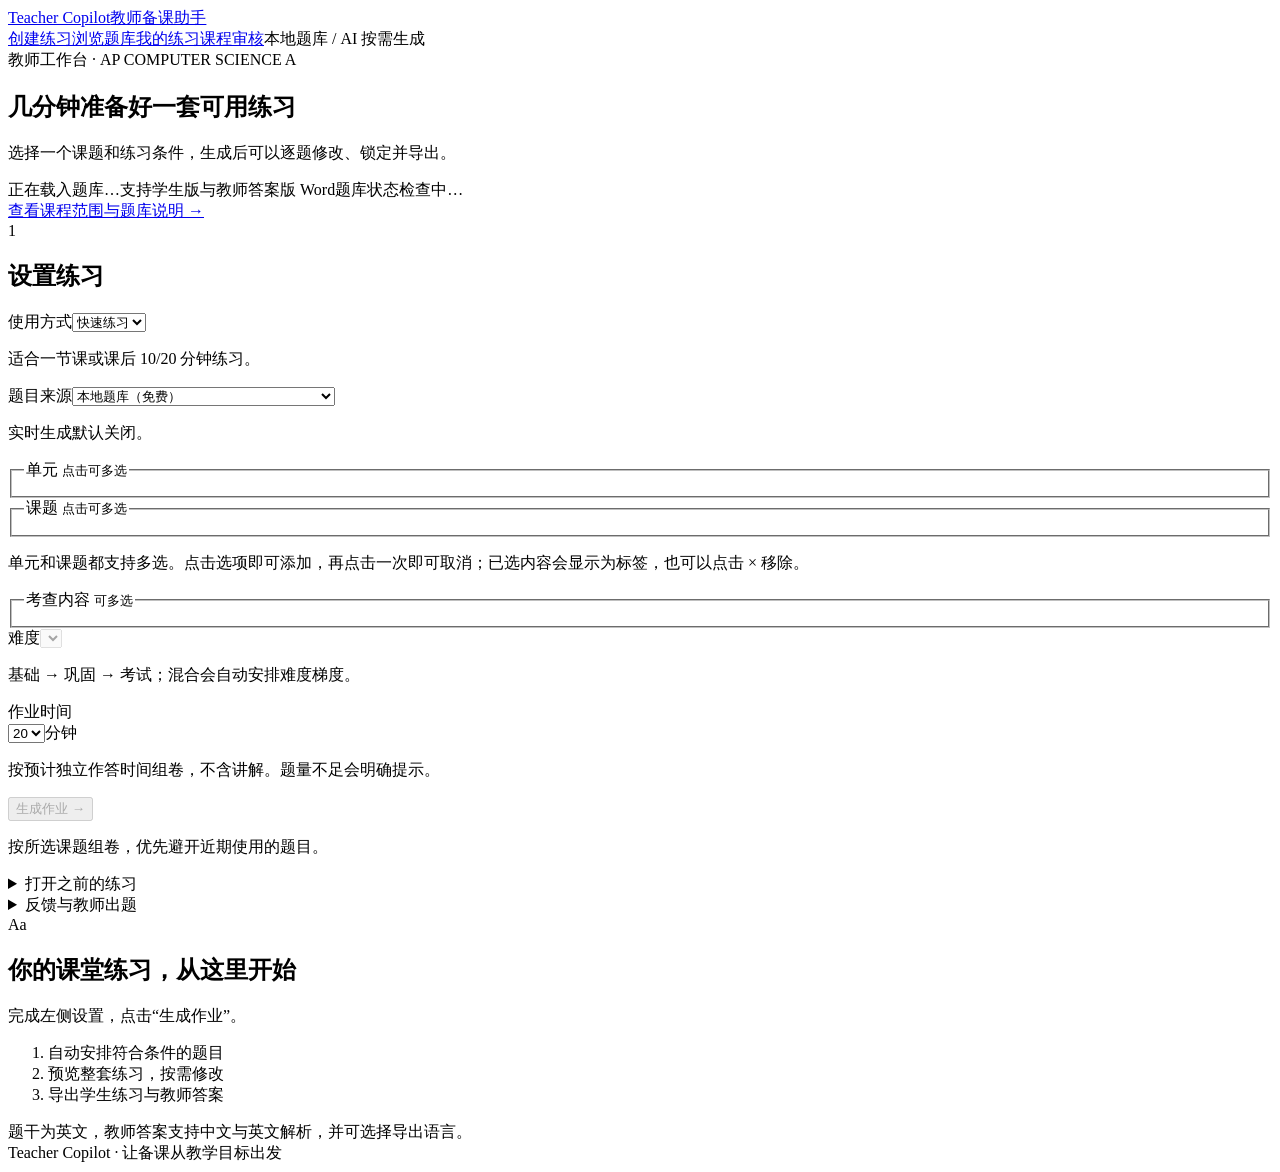
==== teacher_copilot/review_static/index.html @ ae3f3c7f "Remove unverified short-answer exercises and expose only MCQ and FRQ" ====
<!doctype html>
<html lang="zh-CN"><head><meta charset="utf-8"><meta name="viewport" content="width=device-width,initial-scale=1"><title>Teacher Copilot · 生成课堂练习</title><link rel="stylesheet" href="/style.css"><script src="/app.js" defer></script></head>
<body><header><a class="brand" href="/">Teacher Copilot<span>教师备课助手</span></a><nav><a class="nav-link active" aria-current="page" href="/">创建练习</a><a class="nav-link" href="/bank">浏览题库</a><a class="nav-link" href="/library">我的练习</a><a class="nav-link" href="/curriculum">课程审核</a><span class="local">本地题库 / AI 按需生成</span></nav></header>
<main><section class="intro"><div class="eyebrow">教师工作台 · AP COMPUTER SCIENCE A</div><h1>几分钟准备好一套可用练习</h1><p>选择一个课题和练习条件，生成后可以逐题修改、锁定并导出。</p><div class="intro-stats"><span id="catalog-stats">正在载入题库…</span><span>支持学生版与教师答案版 Word</span><span id="ai-model-stat">题库状态检查中…</span></div><a href="/curriculum">查看课程范围与题库说明 →</a></section>
<div class="workspace"><aside><form id="setup"><div class="section-title"><span class="step">1</span><h2>设置练习</h2></div><label>使用方式<select id="mode"><option value="homework">快速练习</option><option value="exam">正式试卷</option></select></label><p id="mode-help" class="hint">适合一节课或课后 10/20 分钟练习。</p><label>题目来源<select id="source"><option value="local">本地题库（免费）</option><option value="hybrid" disabled>题库优先，不足时用 AI 补题（免费模型）</option><option value="ai" disabled>AI 实时生成（需启用，有费用）</option></select></label><p id="ai-status" class="hint">实时生成默认关闭。</p><fieldset class="choice-group"><legend>单元 <small>点击可多选</small></legend><select id="unit" class="native-multi" multiple size="4" disabled hidden></select><div id="unit-options" class="choice-options" aria-label="单元选项"></div><div id="unit-selected" class="selected-chips" aria-label="已选单元"></div></fieldset><fieldset class="choice-group topic-group"><legend>课题 <small>点击可多选</small></legend><select id="topic" class="native-multi" multiple size="5" disabled hidden></select><div id="topic-options" class="choice-options" aria-label="课题选项"></div><div id="topic-selected" class="selected-chips" aria-label="已选课题"></div></fieldset><p class="hint selection-help">单元和课题都支持多选。点击选项即可添加，再点击一次即可取消；已选内容会显示为标签，也可以点击 × 移除。</p>
<fieldset><legend>考查内容 <small>可多选</small></legend><div id="content-options"></div></fieldset>
<label>难度<select id="difficulty" disabled></select></label><p class="hint">基础 → 巩固 → 考试；混合会自动安排难度梯度。</p>
<label id="homework-time">作业时间<div class="time"><select id="minutes"><option value="10">10</option><option value="20" selected>20</option></select><span>分钟</span></div></label>
<div id="exam-fields" hidden><label>考试时间<div class="time"><input id="exam-minutes" type="number" min="30" max="180" step="1" value="45" required><span>分钟</span></div></label><label>题目数量<input id="exam-count" type="number" min="3" max="30" step="1" value="5" required></label><label>总分<input id="exam-marks" type="number" min="10" max="100" step="1" value="20" required></label><fieldset><legend>题型</legend><label class="check"><input type="checkbox" name="question-types" value="write" checked>FRQ · 编程实现</label><label class="check"><input type="checkbox" name="question-types" value="concept" checked>MCQ · 选择题</label></fieldset></div><p id="time-help" class="hint">按预计独立作答时间组卷，不含讲解。题量不足会明确提示。</p><button class="primary wide" id="generate" type="submit" disabled>生成作业 →</button><p class="hint note" id="bank-note">按所选课题组卷，优先避开近期使用的题目。</p></form>
<details class="history"><summary>打开之前的练习</summary><select id="runs" aria-label="之前的练习"></select><button id="load" class="secondary">打开练习</button></details><details class="teacher-tools"><summary>反馈与教师出题</summary><p class="hint">告诉我们哪里需要改进，或提交一道题供审核。审核通过后会加入题库。</p><form id="feedback-form"><label>反馈类型<select name="kind"><option value="experience">使用体验</option><option value="bug">问题反馈</option><option value="question">题目反馈</option></select></label><label>评分<select name="rating"><option value="">不评分</option><option>5</option><option>4</option><option>3</option><option>2</option><option>1</option></select></label><label>反馈内容<textarea name="comment" rows="3" required placeholder="例如：哪一步不清楚？"></textarea></label><button class="secondary" type="submit">提交反馈</button></form><hr><form id="question-form"><label>题目标题<input name="title" required placeholder="例如：嵌套循环追踪"></label><label>课题<input name="topic" required placeholder="当前课题"></label><label>题干与要求<textarea name="task" rows="3" required></textarea></label><label>Java 代码（可选）<textarea name="code" rows="3"></textarea></label><label>参考答案<textarea name="answer" rows="3" required></textarea></label><label>预计用时（分钟）<input name="minutes" type="number" min="1" max="60" value="5"></label><label>联系邮箱（可选）<input name="email" type="email"></label><button class="secondary" type="submit">提交题目供审核</button></form></details></aside>
<section class="result"><div id="message" role="status" aria-live="polite"></div><div id="empty"><div class="paper-icon">Aa</div><h2>你的课堂练习，从这里开始</h2><p>完成左侧设置，点击“生成作业”。</p><ol><li>自动安排符合条件的题目</li><li>预览整套练习，按需修改</li><li>导出学生练习与教师答案</li></ol><span class="hint">题干为英文，教师答案支持中文与英文解析，并可选择导出语言。</span></div>
<div id="preview" hidden><div class="section-title"><span class="step">2</span><h2>检查与导出</h2></div><div class="paper-header"><span class="eyebrow">AP COMPUTER SCIENCE A</span><h2 id="paper-title">作业预览</h2><p id="stats"></p><div id="warnings"></div><div class="exports"><button id="regenerate" class="secondary">按相同条件重新组卷</button><button id="quality" class="secondary">检查题目质量</button><button id="toggle-answers" class="secondary">展开全部答案</button><label class="export-language">教师答案语言<select id="export-language"><option value="bilingual">中英双语</option><option value="english">仅英文解析</option><option value="chinese">仅中文解析</option></select></label><button id="student" class="primary">导出学生版</button><button id="teacher" class="secondary">导出教师版（含答案）</button></div><p class="hint">导出为 Word 文件（.docx）；教师版可选择中英双语、仅英文或仅中文解析。</p></div><div id="paper"></div></div></section></div></main><footer>Teacher Copilot · 让备课从教学目标出发</footer></body></html>
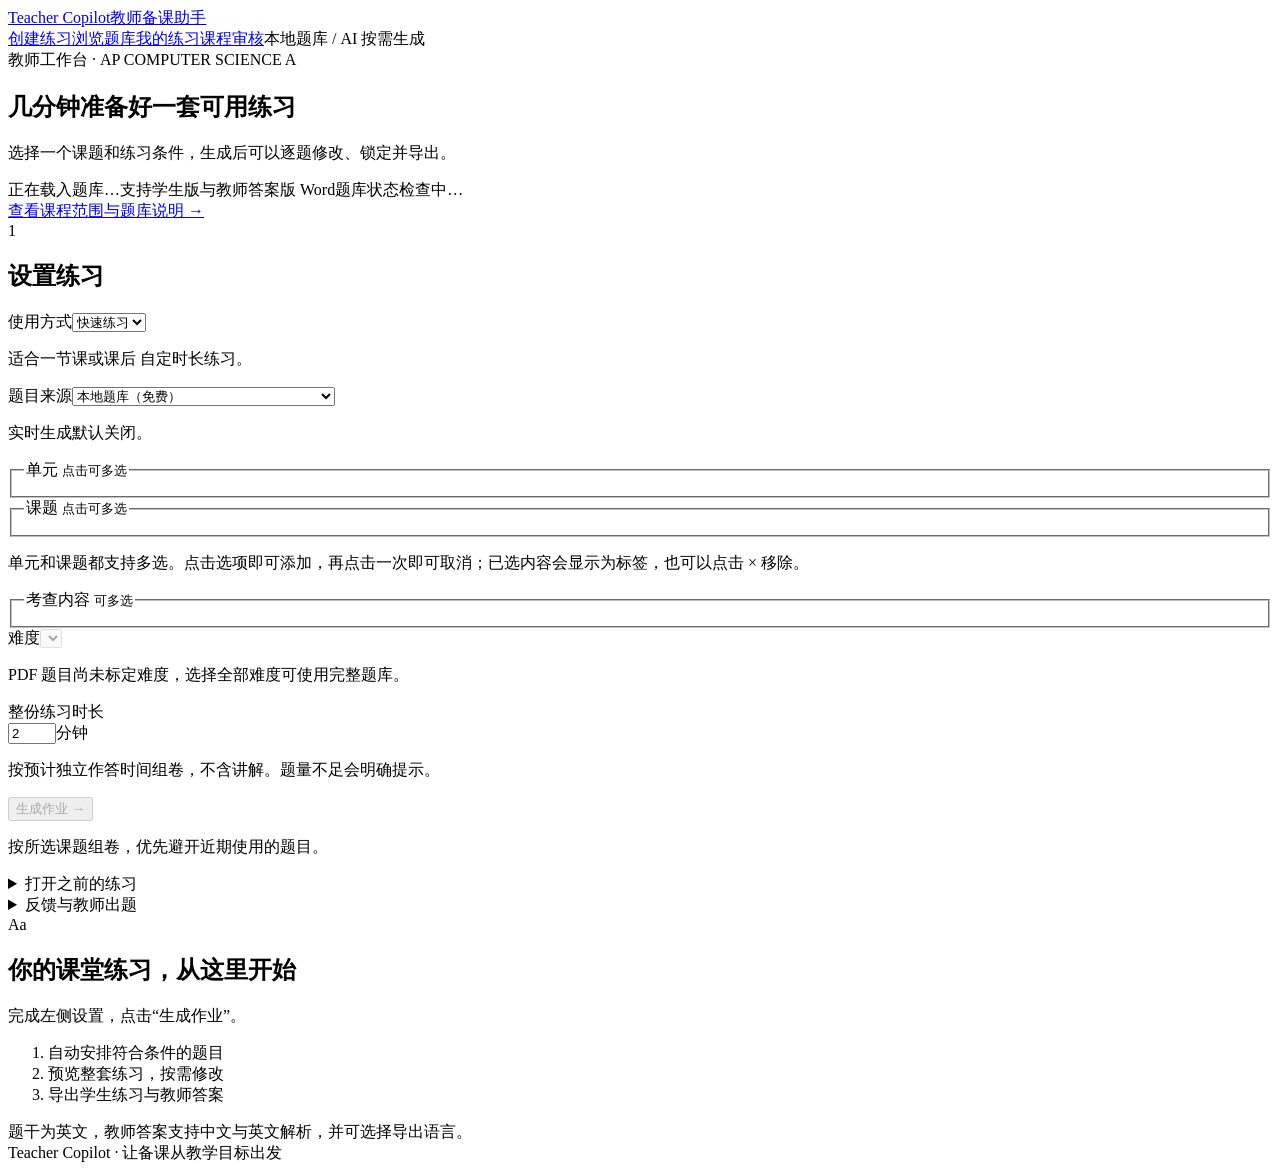
==== commit 5db4ee34: "Repair PDF topic filtering and FRQ grouping; support sticky filters and custom duration" ====
--- a/teacher_copilot/review_static/index.html
+++ b/teacher_copilot/review_static/index.html
@@ -2,10 +2,10 @@
 <html lang="zh-CN"><head><meta charset="utf-8"><meta name="viewport" content="width=device-width,initial-scale=1"><title>Teacher Copilot · 生成课堂练习</title><link rel="stylesheet" href="/style.css"><script src="/app.js" defer></script></head>
 <body><header><a class="brand" href="/">Teacher Copilot<span>教师备课助手</span></a><nav><a class="nav-link active" aria-current="page" href="/">创建练习</a><a class="nav-link" href="/bank">浏览题库</a><a class="nav-link" href="/library">我的练习</a><a class="nav-link" href="/curriculum">课程审核</a><span class="local">本地题库 / AI 按需生成</span></nav></header>
 <main><section class="intro"><div class="eyebrow">教师工作台 · AP COMPUTER SCIENCE A</div><h1>几分钟准备好一套可用练习</h1><p>选择一个课题和练习条件，生成后可以逐题修改、锁定并导出。</p><div class="intro-stats"><span id="catalog-stats">正在载入题库…</span><span>支持学生版与教师答案版 Word</span><span id="ai-model-stat">题库状态检查中…</span></div><a href="/curriculum">查看课程范围与题库说明 →</a></section>
-<div class="workspace"><aside><form id="setup"><div class="section-title"><span class="step">1</span><h2>设置练习</h2></div><label>使用方式<select id="mode"><option value="homework">快速练习</option><option value="exam">正式试卷</option></select></label><p id="mode-help" class="hint">适合一节课或课后 10/20 分钟练习。</p><label>题目来源<select id="source"><option value="local">本地题库（免费）</option><option value="hybrid" disabled>题库优先，不足时用 AI 补题（免费模型）</option><option value="ai" disabled>AI 实时生成（需启用，有费用）</option></select></label><p id="ai-status" class="hint">实时生成默认关闭。</p><fieldset class="choice-group"><legend>单元 <small>点击可多选</small></legend><select id="unit" class="native-multi" multiple size="4" disabled hidden></select><div id="unit-options" class="choice-options" aria-label="单元选项"></div><div id="unit-selected" class="selected-chips" aria-label="已选单元"></div></fieldset><fieldset class="choice-group topic-group"><legend>课题 <small>点击可多选</small></legend><select id="topic" class="native-multi" multiple size="5" disabled hidden></select><div id="topic-options" class="choice-options" aria-label="课题选项"></div><div id="topic-selected" class="selected-chips" aria-label="已选课题"></div></fieldset><p class="hint selection-help">单元和课题都支持多选。点击选项即可添加，再点击一次即可取消；已选内容会显示为标签，也可以点击 × 移除。</p>
+<div class="workspace"><aside><form id="setup"><div class="section-title"><span class="step">1</span><h2>设置练习</h2></div><label>使用方式<select id="mode"><option value="homework">快速练习</option><option value="exam">正式试卷</option></select></label><p id="mode-help" class="hint">适合一节课或课后 自定时长练习。</p><label>题目来源<select id="source"><option value="local">本地题库（免费）</option><option value="hybrid" disabled>题库优先，不足时用 AI 补题（免费模型）</option><option value="ai" disabled>AI 实时生成（需启用，有费用）</option></select></label><p id="ai-status" class="hint">实时生成默认关闭。</p><fieldset class="choice-group"><legend>单元 <small>点击可多选</small></legend><select id="unit" class="native-multi" multiple size="4" disabled hidden></select><div id="unit-options" class="choice-options" aria-label="单元选项"></div><div id="unit-selected" class="selected-chips" aria-label="已选单元"></div></fieldset><fieldset class="choice-group topic-group"><legend>课题 <small>点击可多选</small></legend><select id="topic" class="native-multi" multiple size="5" disabled hidden></select><div id="topic-options" class="choice-options" aria-label="课题选项"></div><div id="topic-selected" class="selected-chips" aria-label="已选课题"></div></fieldset><p class="hint selection-help">单元和课题都支持多选。点击选项即可添加，再点击一次即可取消；已选内容会显示为标签，也可以点击 × 移除。</p>
 <fieldset><legend>考查内容 <small>可多选</small></legend><div id="content-options"></div></fieldset>
-<label>难度<select id="difficulty" disabled></select></label><p class="hint">基础 → 巩固 → 考试；混合会自动安排难度梯度。</p>
-<label id="homework-time">作业时间<div class="time"><select id="minutes"><option value="10">10</option><option value="20" selected>20</option></select><span>分钟</span></div></label>
+<label>难度<select id="difficulty" disabled></select></label><p class="hint">PDF 题目尚未标定难度，选择全部难度可使用完整题库。</p>
+<label id="homework-time">整份练习时长<div class="time"><input id="minutes" type="number" min="3" max="90" step="1" value="20" list="practice-times" required><datalist id="practice-times"><option value="10"><option value="20"><option value="30"><option value="45"><option value="60"></datalist><span>分钟</span></div></label>
 <div id="exam-fields" hidden><label>考试时间<div class="time"><input id="exam-minutes" type="number" min="30" max="180" step="1" value="45" required><span>分钟</span></div></label><label>题目数量<input id="exam-count" type="number" min="3" max="30" step="1" value="5" required></label><label>总分<input id="exam-marks" type="number" min="10" max="100" step="1" value="20" required></label><fieldset><legend>题型</legend><label class="check"><input type="checkbox" name="question-types" value="write" checked>FRQ · 编程实现</label><label class="check"><input type="checkbox" name="question-types" value="concept" checked>MCQ · 选择题</label></fieldset></div><p id="time-help" class="hint">按预计独立作答时间组卷，不含讲解。题量不足会明确提示。</p><button class="primary wide" id="generate" type="submit" disabled>生成作业 →</button><p class="hint note" id="bank-note">按所选课题组卷，优先避开近期使用的题目。</p></form>
 <details class="history"><summary>打开之前的练习</summary><select id="runs" aria-label="之前的练习"></select><button id="load" class="secondary">打开练习</button></details><details class="teacher-tools"><summary>反馈与教师出题</summary><p class="hint">告诉我们哪里需要改进，或提交一道题供审核。审核通过后会加入题库。</p><form id="feedback-form"><label>反馈类型<select name="kind"><option value="experience">使用体验</option><option value="bug">问题反馈</option><option value="question">题目反馈</option></select></label><label>评分<select name="rating"><option value="">不评分</option><option>5</option><option>4</option><option>3</option><option>2</option><option>1</option></select></label><label>反馈内容<textarea name="comment" rows="3" required placeholder="例如：哪一步不清楚？"></textarea></label><button class="secondary" type="submit">提交反馈</button></form><hr><form id="question-form"><label>题目标题<input name="title" required placeholder="例如：嵌套循环追踪"></label><label>课题<input name="topic" required placeholder="当前课题"></label><label>题干与要求<textarea name="task" rows="3" required></textarea></label><label>Java 代码（可选）<textarea name="code" rows="3"></textarea></label><label>参考答案<textarea name="answer" rows="3" required></textarea></label><label>预计用时（分钟）<input name="minutes" type="number" min="1" max="60" value="5"></label><label>联系邮箱（可选）<input name="email" type="email"></label><button class="secondary" type="submit">提交题目供审核</button></form></details></aside>
 <section class="result"><div id="message" role="status" aria-live="polite"></div><div id="empty"><div class="paper-icon">Aa</div><h2>你的课堂练习，从这里开始</h2><p>完成左侧设置，点击“生成作业”。</p><ol><li>自动安排符合条件的题目</li><li>预览整套练习，按需修改</li><li>导出学生练习与教师答案</li></ol><span class="hint">题干为英文，教师答案支持中文与英文解析，并可选择导出语言。</span></div>
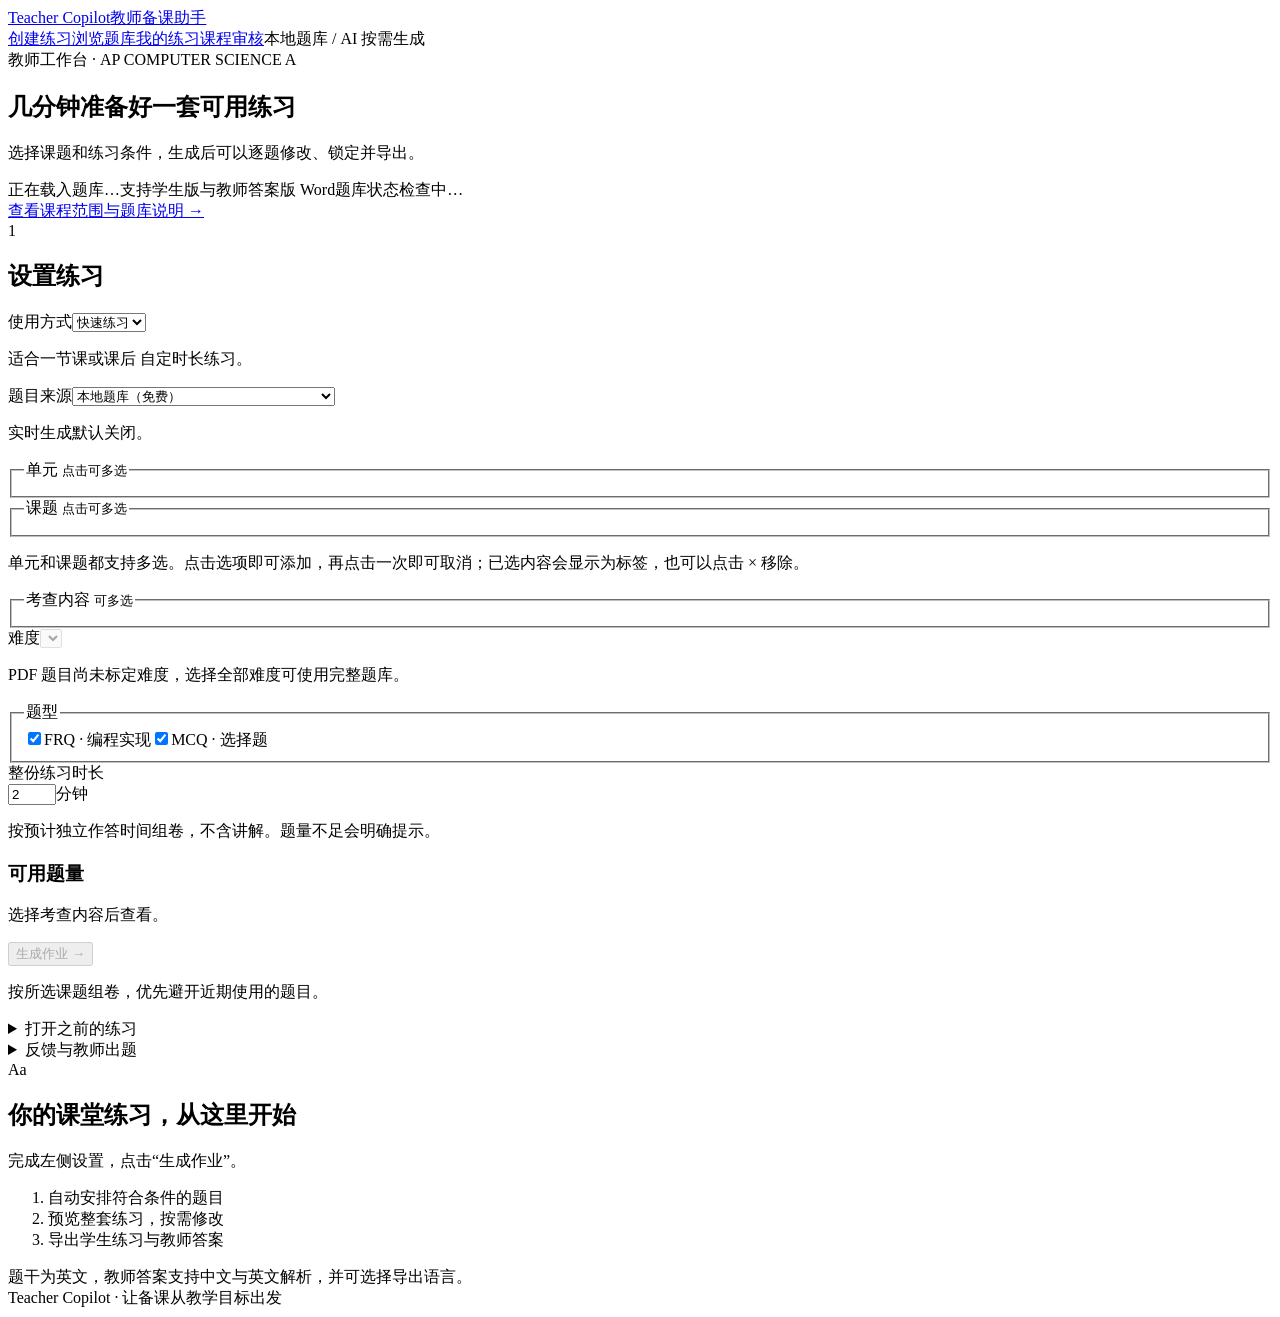
==== commit d255f53c: "Preview bank availability and supplement worksheets with validated free AI questions" ====
--- a/teacher_copilot/review_static/index.html
+++ b/teacher_copilot/review_static/index.html
@@ -1,12 +1,12 @@
 <!doctype html>
 <html lang="zh-CN"><head><meta charset="utf-8"><meta name="viewport" content="width=device-width,initial-scale=1"><title>Teacher Copilot · 生成课堂练习</title><link rel="stylesheet" href="/style.css"><script src="/app.js" defer></script></head>
 <body><header><a class="brand" href="/">Teacher Copilot<span>教师备课助手</span></a><nav><a class="nav-link active" aria-current="page" href="/">创建练习</a><a class="nav-link" href="/bank">浏览题库</a><a class="nav-link" href="/library">我的练习</a><a class="nav-link" href="/curriculum">课程审核</a><span class="local">本地题库 / AI 按需生成</span></nav></header>
-<main><section class="intro"><div class="eyebrow">教师工作台 · AP COMPUTER SCIENCE A</div><h1>几分钟准备好一套可用练习</h1><p>选择一个课题和练习条件，生成后可以逐题修改、锁定并导出。</p><div class="intro-stats"><span id="catalog-stats">正在载入题库…</span><span>支持学生版与教师答案版 Word</span><span id="ai-model-stat">题库状态检查中…</span></div><a href="/curriculum">查看课程范围与题库说明 →</a></section>
+<main><section class="intro"><div class="eyebrow">教师工作台 · AP COMPUTER SCIENCE A</div><h1>几分钟准备好一套可用练习</h1><p>选择课题和练习条件，生成后可以逐题修改、锁定并导出。</p><div class="intro-stats"><span id="catalog-stats">正在载入题库…</span><span>支持学生版与教师答案版 Word</span><span id="ai-model-stat">题库状态检查中…</span></div><a href="/curriculum">查看课程范围与题库说明 →</a></section>
 <div class="workspace"><aside><form id="setup"><div class="section-title"><span class="step">1</span><h2>设置练习</h2></div><label>使用方式<select id="mode"><option value="homework">快速练习</option><option value="exam">正式试卷</option></select></label><p id="mode-help" class="hint">适合一节课或课后 自定时长练习。</p><label>题目来源<select id="source"><option value="local">本地题库（免费）</option><option value="hybrid" disabled>题库优先，不足时用 AI 补题（免费模型）</option><option value="ai" disabled>AI 实时生成（需启用，有费用）</option></select></label><p id="ai-status" class="hint">实时生成默认关闭。</p><fieldset class="choice-group"><legend>单元 <small>点击可多选</small></legend><select id="unit" class="native-multi" multiple size="4" disabled hidden></select><div id="unit-options" class="choice-options" aria-label="单元选项"></div><div id="unit-selected" class="selected-chips" aria-label="已选单元"></div></fieldset><fieldset class="choice-group topic-group"><legend>课题 <small>点击可多选</small></legend><select id="topic" class="native-multi" multiple size="5" disabled hidden></select><div id="topic-options" class="choice-options" aria-label="课题选项"></div><div id="topic-selected" class="selected-chips" aria-label="已选课题"></div></fieldset><p class="hint selection-help">单元和课题都支持多选。点击选项即可添加，再点击一次即可取消；已选内容会显示为标签，也可以点击 × 移除。</p>
 <fieldset><legend>考查内容 <small>可多选</small></legend><div id="content-options"></div></fieldset>
 <label>难度<select id="difficulty" disabled></select></label><p class="hint">PDF 题目尚未标定难度，选择全部难度可使用完整题库。</p>
-<label id="homework-time">整份练习时长<div class="time"><input id="minutes" type="number" min="3" max="90" step="1" value="20" list="practice-times" required><datalist id="practice-times"><option value="10"><option value="20"><option value="30"><option value="45"><option value="60"></datalist><span>分钟</span></div></label>
-<div id="exam-fields" hidden><label>考试时间<div class="time"><input id="exam-minutes" type="number" min="30" max="180" step="1" value="45" required><span>分钟</span></div></label><label>题目数量<input id="exam-count" type="number" min="3" max="30" step="1" value="5" required></label><label>总分<input id="exam-marks" type="number" min="10" max="100" step="1" value="20" required></label><fieldset><legend>题型</legend><label class="check"><input type="checkbox" name="question-types" value="write" checked>FRQ · 编程实现</label><label class="check"><input type="checkbox" name="question-types" value="concept" checked>MCQ · 选择题</label></fieldset></div><p id="time-help" class="hint">按预计独立作答时间组卷，不含讲解。题量不足会明确提示。</p><button class="primary wide" id="generate" type="submit" disabled>生成作业 →</button><p class="hint note" id="bank-note">按所选课题组卷，优先避开近期使用的题目。</p></form>
+<fieldset><legend>题型</legend><label class="check"><input type="checkbox" name="question-types" value="write" checked>FRQ · 编程实现</label><label class="check"><input type="checkbox" name="question-types" value="concept" checked>MCQ · 选择题</label></fieldset><label id="homework-time">整份练习时长<div class="time"><input id="minutes" type="number" min="3" max="90" step="1" value="20" list="practice-times" required><datalist id="practice-times"><option value="10"><option value="20"><option value="30"><option value="45"><option value="60"></datalist><span>分钟</span></div></label>
+<div id="exam-fields" hidden><label>考试时间<div class="time"><input id="exam-minutes" type="number" min="30" max="180" step="1" value="45" required><span>分钟</span></div></label><label>题目数量<input id="exam-count" type="number" min="3" max="30" step="1" value="5" required></label><label>总分<input id="exam-marks" type="number" min="10" max="100" step="1" value="20" required></label></div><p id="time-help" class="hint">按预计独立作答时间组卷，不含讲解。题量不足会明确提示。</p><section id="availability" class="availability-card" aria-live="polite"><h3>可用题量</h3><p>选择考查内容后查看。</p></section><button class="primary wide" id="generate" type="submit" disabled>生成作业 →</button><p class="hint note" id="bank-note">按所选课题组卷，优先避开近期使用的题目。</p></form>
 <details class="history"><summary>打开之前的练习</summary><select id="runs" aria-label="之前的练习"></select><button id="load" class="secondary">打开练习</button></details><details class="teacher-tools"><summary>反馈与教师出题</summary><p class="hint">告诉我们哪里需要改进，或提交一道题供审核。审核通过后会加入题库。</p><form id="feedback-form"><label>反馈类型<select name="kind"><option value="experience">使用体验</option><option value="bug">问题反馈</option><option value="question">题目反馈</option></select></label><label>评分<select name="rating"><option value="">不评分</option><option>5</option><option>4</option><option>3</option><option>2</option><option>1</option></select></label><label>反馈内容<textarea name="comment" rows="3" required placeholder="例如：哪一步不清楚？"></textarea></label><button class="secondary" type="submit">提交反馈</button></form><hr><form id="question-form"><label>题目标题<input name="title" required placeholder="例如：嵌套循环追踪"></label><label>课题<input name="topic" required placeholder="当前课题"></label><label>题干与要求<textarea name="task" rows="3" required></textarea></label><label>Java 代码（可选）<textarea name="code" rows="3"></textarea></label><label>参考答案<textarea name="answer" rows="3" required></textarea></label><label>预计用时（分钟）<input name="minutes" type="number" min="1" max="60" value="5"></label><label>联系邮箱（可选）<input name="email" type="email"></label><button class="secondary" type="submit">提交题目供审核</button></form></details></aside>
 <section class="result"><div id="message" role="status" aria-live="polite"></div><div id="empty"><div class="paper-icon">Aa</div><h2>你的课堂练习，从这里开始</h2><p>完成左侧设置，点击“生成作业”。</p><ol><li>自动安排符合条件的题目</li><li>预览整套练习，按需修改</li><li>导出学生练习与教师答案</li></ol><span class="hint">题干为英文，教师答案支持中文与英文解析，并可选择导出语言。</span></div>
 <div id="preview" hidden><div class="section-title"><span class="step">2</span><h2>检查与导出</h2></div><div class="paper-header"><span class="eyebrow">AP COMPUTER SCIENCE A</span><h2 id="paper-title">作业预览</h2><p id="stats"></p><div id="warnings"></div><div class="exports"><button id="regenerate" class="secondary">按相同条件重新组卷</button><button id="quality" class="secondary">检查题目质量</button><button id="toggle-answers" class="secondary">展开全部答案</button><label class="export-language">教师答案语言<select id="export-language"><option value="bilingual">中英双语</option><option value="english">仅英文解析</option><option value="chinese">仅中文解析</option></select></label><button id="student" class="primary">导出学生版</button><button id="teacher" class="secondary">导出教师版（含答案）</button></div><p class="hint">导出为 Word 文件（.docx）；教师版可选择中英双语、仅英文或仅中文解析。</p></div><div id="paper"></div></div></section></div></main><footer>Teacher Copilot · 让备课从教学目标出发</footer></body></html>
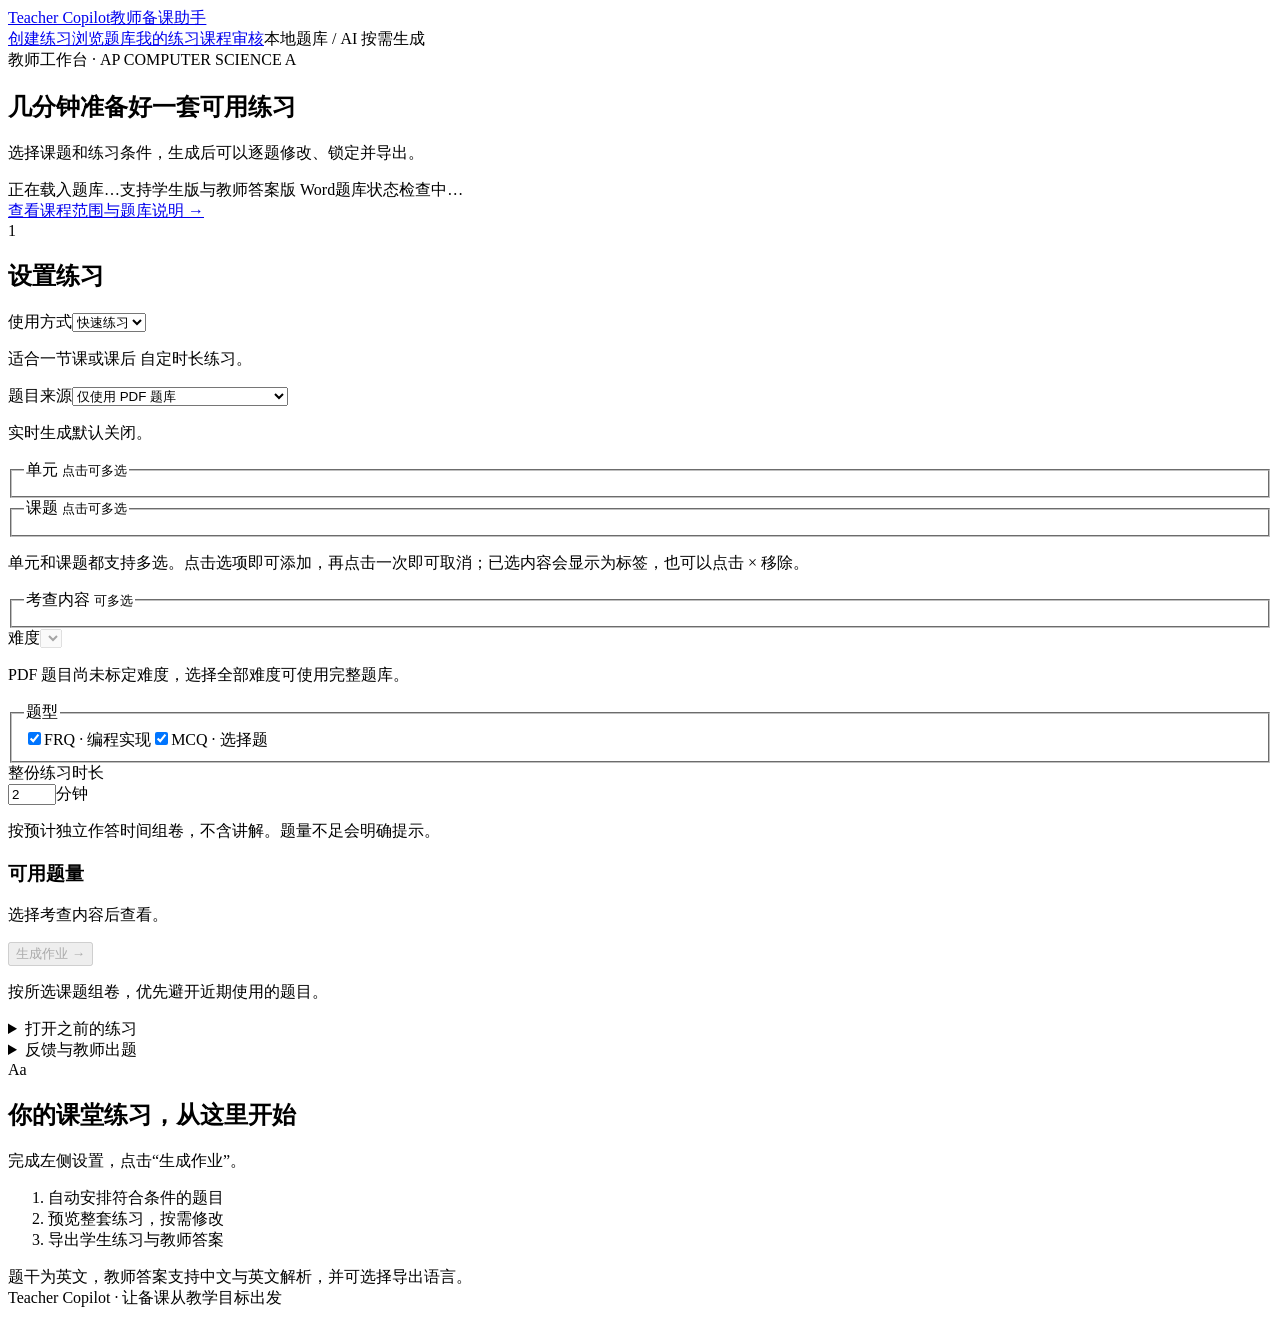
==== commit a1e2b023: "Prefer imported PDF questions for default worksheet assembly" ====
--- a/teacher_copilot/review_static/index.html
+++ b/teacher_copilot/review_static/index.html
@@ -2,7 +2,7 @@
 <html lang="zh-CN"><head><meta charset="utf-8"><meta name="viewport" content="width=device-width,initial-scale=1"><title>Teacher Copilot · 生成课堂练习</title><link rel="stylesheet" href="/style.css"><script src="/app.js" defer></script></head>
 <body><header><a class="brand" href="/">Teacher Copilot<span>教师备课助手</span></a><nav><a class="nav-link active" aria-current="page" href="/">创建练习</a><a class="nav-link" href="/bank">浏览题库</a><a class="nav-link" href="/library">我的练习</a><a class="nav-link" href="/curriculum">课程审核</a><span class="local">本地题库 / AI 按需生成</span></nav></header>
 <main><section class="intro"><div class="eyebrow">教师工作台 · AP COMPUTER SCIENCE A</div><h1>几分钟准备好一套可用练习</h1><p>选择课题和练习条件，生成后可以逐题修改、锁定并导出。</p><div class="intro-stats"><span id="catalog-stats">正在载入题库…</span><span>支持学生版与教师答案版 Word</span><span id="ai-model-stat">题库状态检查中…</span></div><a href="/curriculum">查看课程范围与题库说明 →</a></section>
-<div class="workspace"><aside><form id="setup"><div class="section-title"><span class="step">1</span><h2>设置练习</h2></div><label>使用方式<select id="mode"><option value="homework">快速练习</option><option value="exam">正式试卷</option></select></label><p id="mode-help" class="hint">适合一节课或课后 自定时长练习。</p><label>题目来源<select id="source"><option value="local">本地题库（免费）</option><option value="hybrid" disabled>题库优先，不足时用 AI 补题（免费模型）</option><option value="ai" disabled>AI 实时生成（需启用，有费用）</option></select></label><p id="ai-status" class="hint">实时生成默认关闭。</p><fieldset class="choice-group"><legend>单元 <small>点击可多选</small></legend><select id="unit" class="native-multi" multiple size="4" disabled hidden></select><div id="unit-options" class="choice-options" aria-label="单元选项"></div><div id="unit-selected" class="selected-chips" aria-label="已选单元"></div></fieldset><fieldset class="choice-group topic-group"><legend>课题 <small>点击可多选</small></legend><select id="topic" class="native-multi" multiple size="5" disabled hidden></select><div id="topic-options" class="choice-options" aria-label="课题选项"></div><div id="topic-selected" class="selected-chips" aria-label="已选课题"></div></fieldset><p class="hint selection-help">单元和课题都支持多选。点击选项即可添加，再点击一次即可取消；已选内容会显示为标签，也可以点击 × 移除。</p>
+<div class="workspace"><aside><form id="setup"><div class="section-title"><span class="step">1</span><h2>设置练习</h2></div><label>使用方式<select id="mode"><option value="homework">快速练习</option><option value="exam">正式试卷</option></select></label><p id="mode-help" class="hint">适合一节课或课后 自定时长练习。</p><label>题目来源<select id="source"><option value="local">仅使用 PDF 题库</option><option value="hybrid" disabled>PDF 题库优先，不足时用 AI 补题</option><option value="ai" disabled hidden>AI 实时生成（需启用，有费用）</option></select></label><p id="ai-status" class="hint">实时生成默认关闭。</p><fieldset class="choice-group"><legend>单元 <small>点击可多选</small></legend><select id="unit" class="native-multi" multiple size="4" disabled hidden></select><div id="unit-options" class="choice-options" aria-label="单元选项"></div><div id="unit-selected" class="selected-chips" aria-label="已选单元"></div></fieldset><fieldset class="choice-group topic-group"><legend>课题 <small>点击可多选</small></legend><select id="topic" class="native-multi" multiple size="5" disabled hidden></select><div id="topic-options" class="choice-options" aria-label="课题选项"></div><div id="topic-selected" class="selected-chips" aria-label="已选课题"></div></fieldset><p class="hint selection-help">单元和课题都支持多选。点击选项即可添加，再点击一次即可取消；已选内容会显示为标签，也可以点击 × 移除。</p>
 <fieldset><legend>考查内容 <small>可多选</small></legend><div id="content-options"></div></fieldset>
 <label>难度<select id="difficulty" disabled></select></label><p class="hint">PDF 题目尚未标定难度，选择全部难度可使用完整题库。</p>
 <fieldset><legend>题型</legend><label class="check"><input type="checkbox" name="question-types" value="write" checked>FRQ · 编程实现</label><label class="check"><input type="checkbox" name="question-types" value="concept" checked>MCQ · 选择题</label></fieldset><label id="homework-time">整份练习时长<div class="time"><input id="minutes" type="number" min="3" max="90" step="1" value="20" list="practice-times" required><datalist id="practice-times"><option value="10"><option value="20"><option value="30"><option value="45"><option value="60"></datalist><span>分钟</span></div></label>
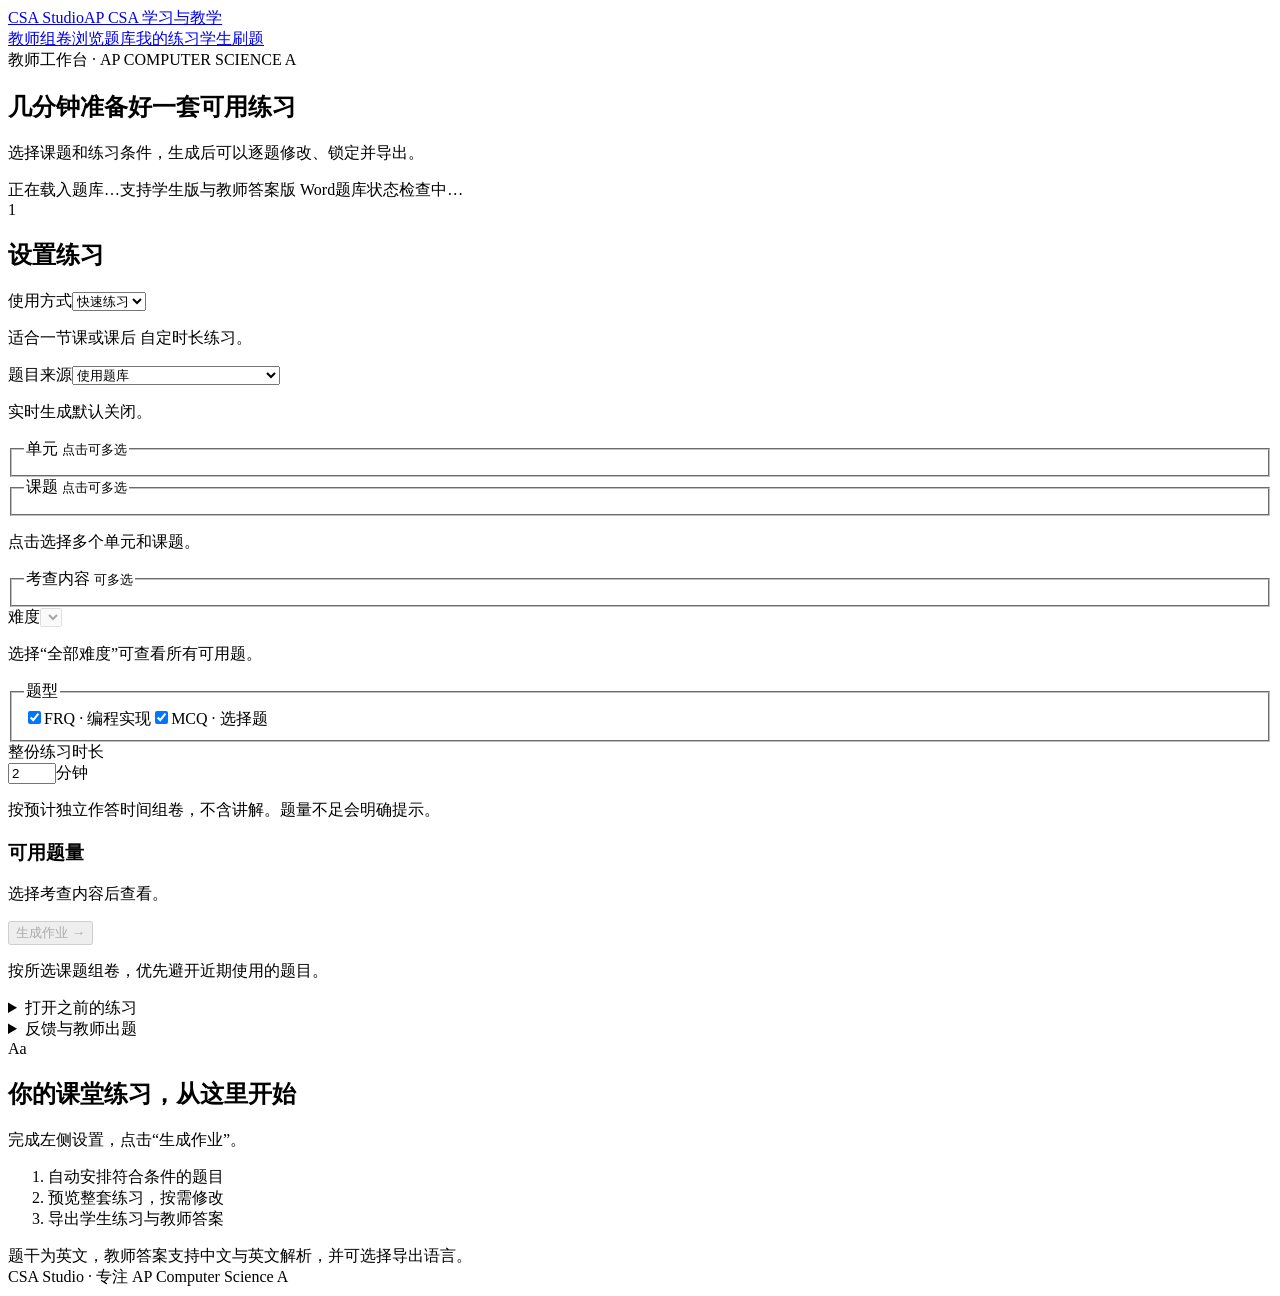
==== commit 6ed0fdd0: "Introduce CSA Studio student practice and teacher portal" ====
--- a/teacher_copilot/review_static/index.html
+++ b/teacher_copilot/review_static/index.html
@@ -1,14 +1,14 @@
 <!doctype html>
-<html lang="zh-CN"><head><meta charset="utf-8"><meta name="viewport" content="width=device-width,initial-scale=1"><title>Teacher Copilot · 生成课堂练习</title><link rel="stylesheet" href="/style.css"><script src="/app.js" defer></script></head>
-<body><header><a class="brand" href="/">Teacher Copilot<span>教师备课助手</span></a><nav><a class="nav-link active" aria-current="page" href="/">创建练习</a><a class="nav-link" href="/bank">浏览题库</a><a class="nav-link" href="/library">我的练习</a><a class="nav-link" href="/curriculum">课程审核</a><span class="local">本地题库 / AI 按需生成</span></nav></header>
-<main><section class="intro"><div class="eyebrow">教师工作台 · AP COMPUTER SCIENCE A</div><h1>几分钟准备好一套可用练习</h1><p>选择课题和练习条件，生成后可以逐题修改、锁定并导出。</p><div class="intro-stats"><span id="catalog-stats">正在载入题库…</span><span>支持学生版与教师答案版 Word</span><span id="ai-model-stat">题库状态检查中…</span></div><a href="/curriculum">查看课程范围与题库说明 →</a></section>
-<div class="workspace"><aside><form id="setup"><div class="section-title"><span class="step">1</span><h2>设置练习</h2></div><label>使用方式<select id="mode"><option value="homework">快速练习</option><option value="exam">正式试卷</option></select></label><p id="mode-help" class="hint">适合一节课或课后 自定时长练习。</p><label>题目来源<select id="source"><option value="local">仅使用 PDF 题库</option><option value="hybrid" disabled>PDF 题库优先，不足时用 AI 补题</option><option value="ai" disabled hidden>AI 实时生成（需启用，有费用）</option></select></label><p id="ai-status" class="hint">实时生成默认关闭。</p><fieldset class="choice-group"><legend>单元 <small>点击可多选</small></legend><select id="unit" class="native-multi" multiple size="4" disabled hidden></select><div id="unit-options" class="choice-options" aria-label="单元选项"></div><div id="unit-selected" class="selected-chips" aria-label="已选单元"></div></fieldset><fieldset class="choice-group topic-group"><legend>课题 <small>点击可多选</small></legend><select id="topic" class="native-multi" multiple size="5" disabled hidden></select><div id="topic-options" class="choice-options" aria-label="课题选项"></div><div id="topic-selected" class="selected-chips" aria-label="已选课题"></div></fieldset><p class="hint selection-help">单元和课题都支持多选。点击选项即可添加，再点击一次即可取消；已选内容会显示为标签，也可以点击 × 移除。</p>
+<html lang="zh-CN"><head><meta charset="utf-8"><meta name="viewport" content="width=device-width,initial-scale=1"><title>CSA Studio · 生成课堂练习</title><link rel="stylesheet" href="/style.css"><script src="/app.js" defer></script></head>
+<body><header><a class="brand" href="/">CSA Studio<span>AP CSA 学习与教学</span></a><nav><a class="nav-link active" aria-current="page" href="/teacher">教师组卷</a><a class="nav-link" href="/bank">浏览题库</a><a class="nav-link" href="/library">我的练习</a><a class="nav-link" href="/practice">学生刷题</a></nav></header>
+<main><section class="intro"><div class="eyebrow">教师工作台 · AP COMPUTER SCIENCE A</div><h1>几分钟准备好一套可用练习</h1><p>选择课题和练习条件，生成后可以逐题修改、锁定并导出。</p><div class="intro-stats"><span id="catalog-stats">正在载入题库…</span><span>支持学生版与教师答案版 Word</span><span id="ai-model-stat">题库状态检查中…</span></div></section>
+<div class="workspace"><aside><form id="setup"><div class="section-title"><span class="step">1</span><h2>设置练习</h2></div><label>使用方式<select id="mode"><option value="homework">快速练习</option><option value="exam">正式试卷</option></select></label><p id="mode-help" class="hint">适合一节课或课后 自定时长练习。</p><label>题目来源<select id="source"><option value="local">使用题库</option><option value="hybrid" disabled>题库不足时补充新题</option><option value="ai" disabled hidden>AI 实时生成（需启用，有费用）</option></select></label><p id="ai-status" class="hint">实时生成默认关闭。</p><fieldset class="choice-group"><legend>单元 <small>点击可多选</small></legend><select id="unit" class="native-multi" multiple size="4" disabled hidden></select><div id="unit-options" class="choice-options" aria-label="单元选项"></div><div id="unit-selected" class="selected-chips" aria-label="已选单元"></div></fieldset><fieldset class="choice-group topic-group"><legend>课题 <small>点击可多选</small></legend><select id="topic" class="native-multi" multiple size="5" disabled hidden></select><div id="topic-options" class="choice-options" aria-label="课题选项"></div><div id="topic-selected" class="selected-chips" aria-label="已选课题"></div></fieldset><p class="hint selection-help">点击选择多个单元和课题。</p>
 <fieldset><legend>考查内容 <small>可多选</small></legend><div id="content-options"></div></fieldset>
-<label>难度<select id="difficulty" disabled></select></label><p class="hint">PDF 题目尚未标定难度，选择全部难度可使用完整题库。</p>
+<label>难度<select id="difficulty" disabled></select></label><p class="hint">选择“全部难度”可查看所有可用题。</p>
 <fieldset><legend>题型</legend><label class="check"><input type="checkbox" name="question-types" value="write" checked>FRQ · 编程实现</label><label class="check"><input type="checkbox" name="question-types" value="concept" checked>MCQ · 选择题</label></fieldset><label id="homework-time">整份练习时长<div class="time"><input id="minutes" type="number" min="3" max="90" step="1" value="20" list="practice-times" required><datalist id="practice-times"><option value="10"><option value="20"><option value="30"><option value="45"><option value="60"></datalist><span>分钟</span></div></label>
 <div id="exam-fields" hidden><label>考试时间<div class="time"><input id="exam-minutes" type="number" min="30" max="180" step="1" value="45" required><span>分钟</span></div></label><label>题目数量<input id="exam-count" type="number" min="3" max="30" step="1" value="5" required></label><label>总分<input id="exam-marks" type="number" min="10" max="100" step="1" value="20" required></label></div><p id="time-help" class="hint">按预计独立作答时间组卷，不含讲解。题量不足会明确提示。</p><section id="availability" class="availability-card" aria-live="polite"><h3>可用题量</h3><p>选择考查内容后查看。</p></section><button class="primary wide" id="generate" type="submit" disabled>生成作业 →</button><p class="hint note" id="bank-note">按所选课题组卷，优先避开近期使用的题目。</p></form>
 <details class="history"><summary>打开之前的练习</summary><select id="runs" aria-label="之前的练习"></select><button id="load" class="secondary">打开练习</button></details><details class="teacher-tools"><summary>反馈与教师出题</summary><p class="hint">告诉我们哪里需要改进，或提交一道题供审核。审核通过后会加入题库。</p><form id="feedback-form"><label>反馈类型<select name="kind"><option value="experience">使用体验</option><option value="bug">问题反馈</option><option value="question">题目反馈</option></select></label><label>评分<select name="rating"><option value="">不评分</option><option>5</option><option>4</option><option>3</option><option>2</option><option>1</option></select></label><label>反馈内容<textarea name="comment" rows="3" required placeholder="例如：哪一步不清楚？"></textarea></label><button class="secondary" type="submit">提交反馈</button></form><hr><form id="question-form"><label>题目标题<input name="title" required placeholder="例如：嵌套循环追踪"></label><label>课题<input name="topic" required placeholder="当前课题"></label><label>题干与要求<textarea name="task" rows="3" required></textarea></label><label>Java 代码（可选）<textarea name="code" rows="3"></textarea></label><label>参考答案<textarea name="answer" rows="3" required></textarea></label><label>预计用时（分钟）<input name="minutes" type="number" min="1" max="60" value="5"></label><label>联系邮箱（可选）<input name="email" type="email"></label><button class="secondary" type="submit">提交题目供审核</button></form></details></aside>
 <section class="result"><div id="message" role="status" aria-live="polite"></div><div id="empty"><div class="paper-icon">Aa</div><h2>你的课堂练习，从这里开始</h2><p>完成左侧设置，点击“生成作业”。</p><ol><li>自动安排符合条件的题目</li><li>预览整套练习，按需修改</li><li>导出学生练习与教师答案</li></ol><span class="hint">题干为英文，教师答案支持中文与英文解析，并可选择导出语言。</span></div>
-<div id="preview" hidden><div class="section-title"><span class="step">2</span><h2>检查与导出</h2></div><div class="paper-header"><span class="eyebrow">AP COMPUTER SCIENCE A</span><h2 id="paper-title">作业预览</h2><p id="stats"></p><div id="warnings"></div><div class="exports"><button id="regenerate" class="secondary">按相同条件重新组卷</button><button id="quality" class="secondary">检查题目质量</button><button id="toggle-answers" class="secondary">展开全部答案</button><label class="export-language">教师答案语言<select id="export-language"><option value="bilingual">中英双语</option><option value="english">仅英文解析</option><option value="chinese">仅中文解析</option></select></label><button id="student" class="primary">导出学生版</button><button id="teacher" class="secondary">导出教师版（含答案）</button></div><p class="hint">导出为 Word 文件（.docx）；教师版可选择中英双语、仅英文或仅中文解析。</p></div><div id="paper"></div></div></section></div></main><footer>Teacher Copilot · 让备课从教学目标出发</footer></body></html>
+<div id="preview" hidden><div class="section-title"><span class="step">2</span><h2>检查与导出</h2></div><div class="paper-header"><span class="eyebrow">AP COMPUTER SCIENCE A</span><h2 id="paper-title">作业预览</h2><p id="stats"></p><div id="warnings"></div><div class="exports"><button id="regenerate" class="secondary">按相同条件重新组卷</button><button id="quality" class="secondary">检查题目质量</button><button id="toggle-answers" class="secondary">展开全部答案</button><label class="export-language">教师答案语言<select id="export-language"><option value="bilingual">中英双语</option><option value="english">仅英文解析</option><option value="chinese">仅中文解析</option></select></label><button id="student" class="primary">导出学生版</button><button id="teacher" class="secondary">导出教师版（含答案）</button></div><p class="hint">导出为 Word 文件（.docx）；教师版可选择中英双语、仅英文或仅中文解析。</p></div><div id="paper"></div></div></section></div></main><footer>CSA Studio · 专注 AP Computer Science A</footer></body></html>
 
 
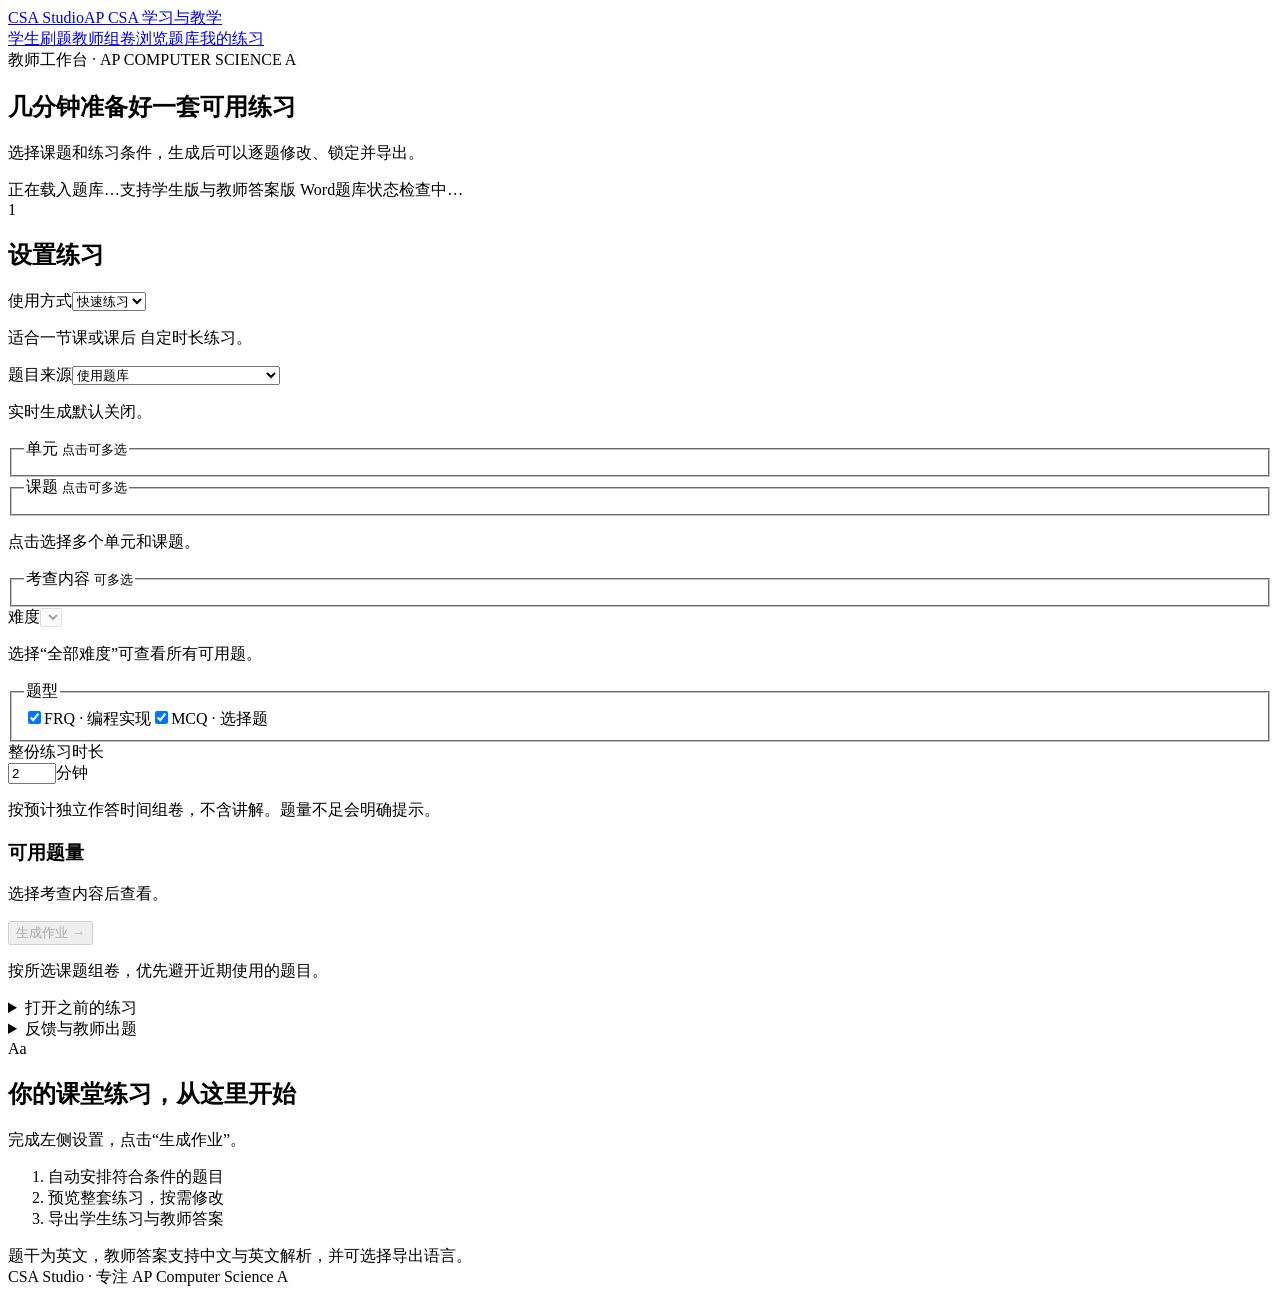
==== commit 36c4ecea: "Unify CSA Studio styling and remove nested sidebar scrolling" ====
--- a/teacher_copilot/review_static/index.html
+++ b/teacher_copilot/review_static/index.html
@@ -1,6 +1,6 @@
 <!doctype html>
-<html lang="zh-CN"><head><meta charset="utf-8"><meta name="viewport" content="width=device-width,initial-scale=1"><title>CSA Studio · 生成课堂练习</title><link rel="stylesheet" href="/style.css"><script src="/app.js" defer></script></head>
-<body><header><a class="brand" href="/">CSA Studio<span>AP CSA 学习与教学</span></a><nav><a class="nav-link active" aria-current="page" href="/teacher">教师组卷</a><a class="nav-link" href="/bank">浏览题库</a><a class="nav-link" href="/library">我的练习</a><a class="nav-link" href="/practice">学生刷题</a></nav></header>
+<html lang="zh-CN"><head><meta charset="utf-8"><meta name="viewport" content="width=device-width,initial-scale=1"><title>CSA Studio · 生成课堂练习</title><link rel="stylesheet" href="/style.css"><script src="/app.js" defer></script><link rel="stylesheet" href="/studio.css"><script src="/layout.js" defer></script></head>
+<body><header><a class="brand" href="/">CSA Studio<span>AP CSA 学习与教学</span></a><nav><a class="nav-link" href="/practice">学生刷题</a><a class="nav-link active" aria-current="page" href="/teacher">教师组卷</a><a class="nav-link" href="/bank">浏览题库</a><a class="nav-link" href="/library">我的练习</a></nav></header>
 <main><section class="intro"><div class="eyebrow">教师工作台 · AP COMPUTER SCIENCE A</div><h1>几分钟准备好一套可用练习</h1><p>选择课题和练习条件，生成后可以逐题修改、锁定并导出。</p><div class="intro-stats"><span id="catalog-stats">正在载入题库…</span><span>支持学生版与教师答案版 Word</span><span id="ai-model-stat">题库状态检查中…</span></div></section>
 <div class="workspace"><aside><form id="setup"><div class="section-title"><span class="step">1</span><h2>设置练习</h2></div><label>使用方式<select id="mode"><option value="homework">快速练习</option><option value="exam">正式试卷</option></select></label><p id="mode-help" class="hint">适合一节课或课后 自定时长练习。</p><label>题目来源<select id="source"><option value="local">使用题库</option><option value="hybrid" disabled>题库不足时补充新题</option><option value="ai" disabled hidden>AI 实时生成（需启用，有费用）</option></select></label><p id="ai-status" class="hint">实时生成默认关闭。</p><fieldset class="choice-group"><legend>单元 <small>点击可多选</small></legend><select id="unit" class="native-multi" multiple size="4" disabled hidden></select><div id="unit-options" class="choice-options" aria-label="单元选项"></div><div id="unit-selected" class="selected-chips" aria-label="已选单元"></div></fieldset><fieldset class="choice-group topic-group"><legend>课题 <small>点击可多选</small></legend><select id="topic" class="native-multi" multiple size="5" disabled hidden></select><div id="topic-options" class="choice-options" aria-label="课题选项"></div><div id="topic-selected" class="selected-chips" aria-label="已选课题"></div></fieldset><p class="hint selection-help">点击选择多个单元和课题。</p>
 <fieldset><legend>考查内容 <small>可多选</small></legend><div id="content-options"></div></fieldset>
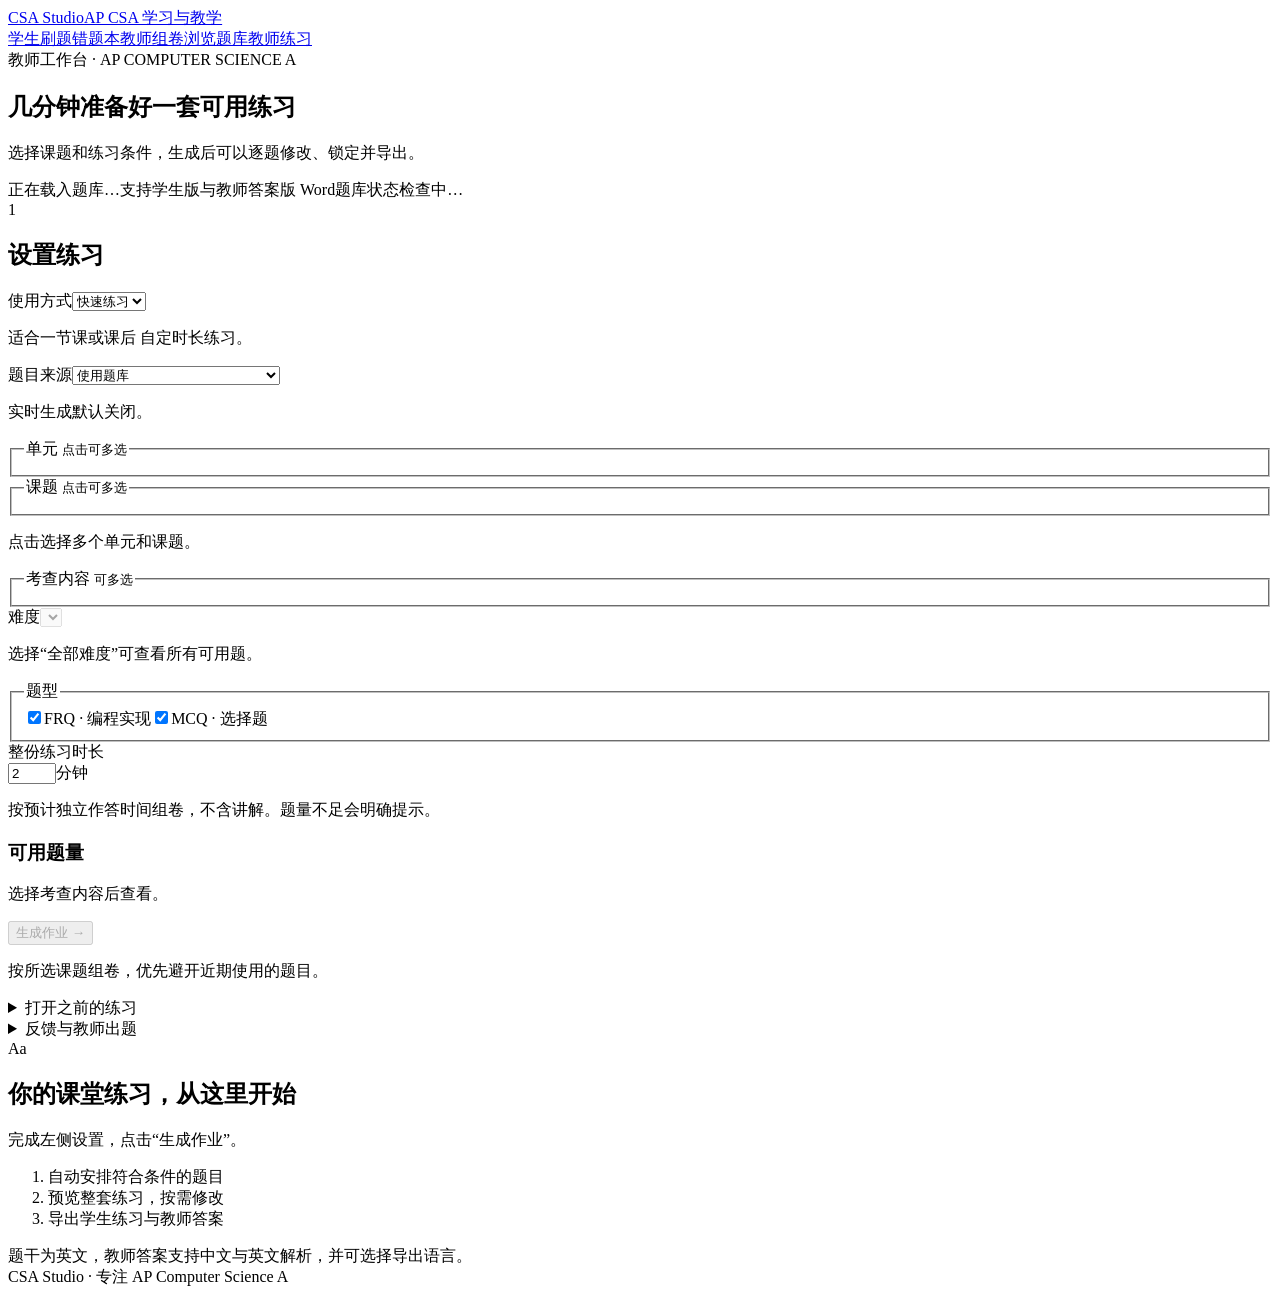
==== commit fb7e0a08: "Add persistent mistake notebook and improve learning entry points" ====
--- a/teacher_copilot/review_static/index.html
+++ b/teacher_copilot/review_static/index.html
@@ -1,6 +1,6 @@
 <!doctype html>
 <html lang="zh-CN"><head><meta charset="utf-8"><meta name="viewport" content="width=device-width,initial-scale=1"><title>CSA Studio · 生成课堂练习</title><link rel="stylesheet" href="/style.css"><script src="/app.js" defer></script><link rel="stylesheet" href="/studio.css"><script src="/layout.js" defer></script></head>
-<body><header><a class="brand" href="/">CSA Studio<span>AP CSA 学习与教学</span></a><nav><a class="nav-link" href="/practice">学生刷题</a><a class="nav-link active" aria-current="page" href="/teacher">教师组卷</a><a class="nav-link" href="/bank">浏览题库</a><a class="nav-link" href="/library">我的练习</a></nav></header>
+<body><header><a class="brand" href="/">CSA Studio<span>AP CSA 学习与教学</span></a><nav><a class="nav-link" href="/practice">学生刷题</a><a class="nav-link" href="/practice?view=mistakes">错题本</a><a class="nav-link active" aria-current="page" href="/teacher">教师组卷</a><a class="nav-link" href="/bank">浏览题库</a><a class="nav-link" href="/library">教师练习</a></nav></header>
 <main><section class="intro"><div class="eyebrow">教师工作台 · AP COMPUTER SCIENCE A</div><h1>几分钟准备好一套可用练习</h1><p>选择课题和练习条件，生成后可以逐题修改、锁定并导出。</p><div class="intro-stats"><span id="catalog-stats">正在载入题库…</span><span>支持学生版与教师答案版 Word</span><span id="ai-model-stat">题库状态检查中…</span></div></section>
 <div class="workspace"><aside><form id="setup"><div class="section-title"><span class="step">1</span><h2>设置练习</h2></div><label>使用方式<select id="mode"><option value="homework">快速练习</option><option value="exam">正式试卷</option></select></label><p id="mode-help" class="hint">适合一节课或课后 自定时长练习。</p><label>题目来源<select id="source"><option value="local">使用题库</option><option value="hybrid" disabled>题库不足时补充新题</option><option value="ai" disabled hidden>AI 实时生成（需启用，有费用）</option></select></label><p id="ai-status" class="hint">实时生成默认关闭。</p><fieldset class="choice-group"><legend>单元 <small>点击可多选</small></legend><select id="unit" class="native-multi" multiple size="4" disabled hidden></select><div id="unit-options" class="choice-options" aria-label="单元选项"></div><div id="unit-selected" class="selected-chips" aria-label="已选单元"></div></fieldset><fieldset class="choice-group topic-group"><legend>课题 <small>点击可多选</small></legend><select id="topic" class="native-multi" multiple size="5" disabled hidden></select><div id="topic-options" class="choice-options" aria-label="课题选项"></div><div id="topic-selected" class="selected-chips" aria-label="已选课题"></div></fieldset><p class="hint selection-help">点击选择多个单元和课题。</p>
 <fieldset><legend>考查内容 <small>可多选</small></legend><div id="content-options"></div></fieldset>
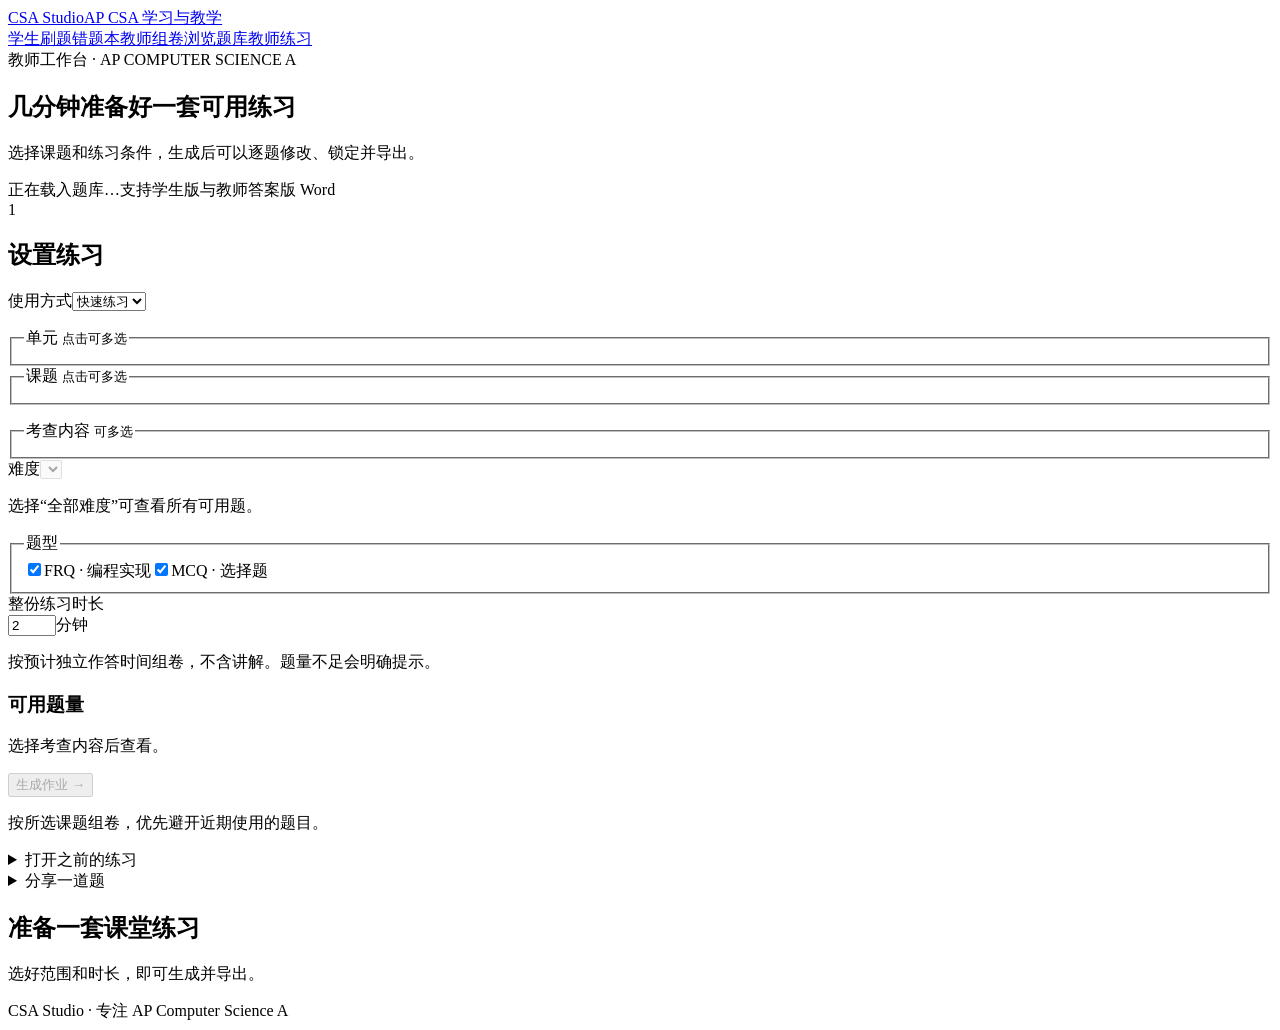
==== commit c057e332: "Release PDF-only assembly and resilient account and exam workflows" ====
--- a/teacher_copilot/review_static/index.html
+++ b/teacher_copilot/review_static/index.html
@@ -1,14 +1,14 @@
 <!doctype html>
 <html lang="zh-CN"><head><meta charset="utf-8"><meta name="viewport" content="width=device-width,initial-scale=1"><title>CSA Studio · 生成课堂练习</title><link rel="stylesheet" href="/style.css"><script src="/app.js" defer></script><link rel="stylesheet" href="/studio.css"><script src="/layout.js" defer></script></head>
-<body><header><a class="brand" href="/">CSA Studio<span>AP CSA 学习与教学</span></a><nav><a class="nav-link" href="/practice">学生刷题</a><a class="nav-link" href="/practice?view=mistakes">错题本</a><a class="nav-link active" aria-current="page" href="/teacher">教师组卷</a><a class="nav-link" href="/bank">浏览题库</a><a class="nav-link" href="/library">教师练习</a></nav></header>
-<main><section class="intro"><div class="eyebrow">教师工作台 · AP COMPUTER SCIENCE A</div><h1>几分钟准备好一套可用练习</h1><p>选择课题和练习条件，生成后可以逐题修改、锁定并导出。</p><div class="intro-stats"><span id="catalog-stats">正在载入题库…</span><span>支持学生版与教师答案版 Word</span><span id="ai-model-stat">题库状态检查中…</span></div></section>
-<div class="workspace"><aside><form id="setup"><div class="section-title"><span class="step">1</span><h2>设置练习</h2></div><label>使用方式<select id="mode"><option value="homework">快速练习</option><option value="exam">正式试卷</option></select></label><p id="mode-help" class="hint">适合一节课或课后 自定时长练习。</p><label>题目来源<select id="source"><option value="local">使用题库</option><option value="hybrid" disabled>题库不足时补充新题</option><option value="ai" disabled hidden>AI 实时生成（需启用，有费用）</option></select></label><p id="ai-status" class="hint">实时生成默认关闭。</p><fieldset class="choice-group"><legend>单元 <small>点击可多选</small></legend><select id="unit" class="native-multi" multiple size="4" disabled hidden></select><div id="unit-options" class="choice-options" aria-label="单元选项"></div><div id="unit-selected" class="selected-chips" aria-label="已选单元"></div></fieldset><fieldset class="choice-group topic-group"><legend>课题 <small>点击可多选</small></legend><select id="topic" class="native-multi" multiple size="5" disabled hidden></select><div id="topic-options" class="choice-options" aria-label="课题选项"></div><div id="topic-selected" class="selected-chips" aria-label="已选课题"></div></fieldset><p class="hint selection-help">点击选择多个单元和课题。</p>
+<body class="teacher-page"><header><a class="brand" href="/">CSA Studio<span>AP CSA 学习与教学</span></a><nav><a class="nav-link" href="/practice">学生刷题</a><a class="nav-link" href="/practice?view=mistakes">错题本</a><a class="nav-link active" aria-current="page" href="/teacher">教师组卷</a><a class="nav-link" href="/bank">浏览题库</a><a class="nav-link" href="/library">教师练习</a></nav></header>
+<main><section class="intro"><div class="eyebrow">教师工作台 · AP COMPUTER SCIENCE A</div><h1>几分钟准备好一套可用练习</h1><p>选择课题和练习条件，生成后可以逐题修改、锁定并导出。</p><div class="intro-stats"><span id="catalog-stats">正在载入题库…</span><span>支持学生版与教师答案版 Word</span><span id="ai-model-stat" hidden></span></div></section>
+<div class="workspace"><aside><form id="setup"><div class="section-title"><span class="step">1</span><h2>设置练习</h2></div><label>使用方式<select id="mode"><option value="homework">快速练习</option><option value="exam">正式试卷</option></select></label><p id="mode-help" class="hint"></p><input id="source" type="hidden" value="local"><fieldset class="choice-group"><legend>单元 <small>点击可多选</small></legend><select id="unit" class="native-multi" multiple size="4" disabled hidden></select><div id="unit-options" class="choice-options" aria-label="单元选项"></div><div id="unit-selected" class="selected-chips" aria-label="已选单元"></div></fieldset><fieldset class="choice-group topic-group"><legend>课题 <small>点击可多选</small></legend><select id="topic" class="native-multi" multiple size="5" disabled hidden></select><div id="topic-options" class="choice-options" aria-label="课题选项"></div><div id="topic-selected" class="selected-chips" aria-label="已选课题"></div></fieldset><p class="hint selection-help"></p>
 <fieldset><legend>考查内容 <small>可多选</small></legend><div id="content-options"></div></fieldset>
 <label>难度<select id="difficulty" disabled></select></label><p class="hint">选择“全部难度”可查看所有可用题。</p>
 <fieldset><legend>题型</legend><label class="check"><input type="checkbox" name="question-types" value="write" checked>FRQ · 编程实现</label><label class="check"><input type="checkbox" name="question-types" value="concept" checked>MCQ · 选择题</label></fieldset><label id="homework-time">整份练习时长<div class="time"><input id="minutes" type="number" min="3" max="90" step="1" value="20" list="practice-times" required><datalist id="practice-times"><option value="10"><option value="20"><option value="30"><option value="45"><option value="60"></datalist><span>分钟</span></div></label>
 <div id="exam-fields" hidden><label>考试时间<div class="time"><input id="exam-minutes" type="number" min="30" max="180" step="1" value="45" required><span>分钟</span></div></label><label>题目数量<input id="exam-count" type="number" min="3" max="30" step="1" value="5" required></label><label>总分<input id="exam-marks" type="number" min="10" max="100" step="1" value="20" required></label></div><p id="time-help" class="hint">按预计独立作答时间组卷，不含讲解。题量不足会明确提示。</p><section id="availability" class="availability-card" aria-live="polite"><h3>可用题量</h3><p>选择考查内容后查看。</p></section><button class="primary wide" id="generate" type="submit" disabled>生成作业 →</button><p class="hint note" id="bank-note">按所选课题组卷，优先避开近期使用的题目。</p></form>
-<details class="history"><summary>打开之前的练习</summary><select id="runs" aria-label="之前的练习"></select><button id="load" class="secondary">打开练习</button></details><details class="teacher-tools"><summary>反馈与教师出题</summary><p class="hint">告诉我们哪里需要改进，或提交一道题供审核。审核通过后会加入题库。</p><form id="feedback-form"><label>反馈类型<select name="kind"><option value="experience">使用体验</option><option value="bug">问题反馈</option><option value="question">题目反馈</option></select></label><label>评分<select name="rating"><option value="">不评分</option><option>5</option><option>4</option><option>3</option><option>2</option><option>1</option></select></label><label>反馈内容<textarea name="comment" rows="3" required placeholder="例如：哪一步不清楚？"></textarea></label><button class="secondary" type="submit">提交反馈</button></form><hr><form id="question-form"><label>题目标题<input name="title" required placeholder="例如：嵌套循环追踪"></label><label>课题<input name="topic" required placeholder="当前课题"></label><label>题干与要求<textarea name="task" rows="3" required></textarea></label><label>Java 代码（可选）<textarea name="code" rows="3"></textarea></label><label>参考答案<textarea name="answer" rows="3" required></textarea></label><label>预计用时（分钟）<input name="minutes" type="number" min="1" max="60" value="5"></label><label>联系邮箱（可选）<input name="email" type="email"></label><button class="secondary" type="submit">提交题目供审核</button></form></details></aside>
-<section class="result"><div id="message" role="status" aria-live="polite"></div><div id="empty"><div class="paper-icon">Aa</div><h2>你的课堂练习，从这里开始</h2><p>完成左侧设置，点击“生成作业”。</p><ol><li>自动安排符合条件的题目</li><li>预览整套练习，按需修改</li><li>导出学生练习与教师答案</li></ol><span class="hint">题干为英文，教师答案支持中文与英文解析，并可选择导出语言。</span></div>
+<details class="history"><summary>打开之前的练习</summary><select id="runs" aria-label="之前的练习"></select><button id="load" class="secondary">打开练习</button></details><details class="teacher-tools"><summary>分享一道题</summary><p class="hint">提交题目和答案，审核后加入题库。</p><form id="question-form"><label>题目标题<input name="title" required placeholder="例如：嵌套循环追踪"></label><label>课题<input name="topic" required placeholder="当前课题"></label><label>题干与要求<textarea name="task" rows="3" required></textarea></label><label>Java 代码（可选）<textarea name="code" rows="3"></textarea></label><label>参考答案<textarea name="answer" rows="3" required></textarea></label><label>预计用时（分钟）<input name="minutes" type="number" min="1" max="60" value="5"></label><label>联系邮箱（可选）<input name="email" type="email"></label><button class="secondary" type="submit">提交题目供审核</button></form></details></aside>
+<section class="result"><div id="message" role="status" aria-live="polite"></div><div id="empty"><h2>准备一套课堂练习</h2><p>选好范围和时长，即可生成并导出。</p></div>
 <div id="preview" hidden><div class="section-title"><span class="step">2</span><h2>检查与导出</h2></div><div class="paper-header"><span class="eyebrow">AP COMPUTER SCIENCE A</span><h2 id="paper-title">作业预览</h2><p id="stats"></p><div id="warnings"></div><div class="exports"><button id="regenerate" class="secondary">按相同条件重新组卷</button><button id="quality" class="secondary">检查题目质量</button><button id="toggle-answers" class="secondary">展开全部答案</button><label class="export-language">教师答案语言<select id="export-language"><option value="bilingual">中英双语</option><option value="english">仅英文解析</option><option value="chinese">仅中文解析</option></select></label><button id="student" class="primary">导出学生版</button><button id="teacher" class="secondary">导出教师版（含答案）</button></div><p class="hint">导出为 Word 文件（.docx）；教师版可选择中英双语、仅英文或仅中文解析。</p></div><div id="paper"></div></div></section></div></main><footer>CSA Studio · 专注 AP Computer Science A</footer></body></html>
 
 
